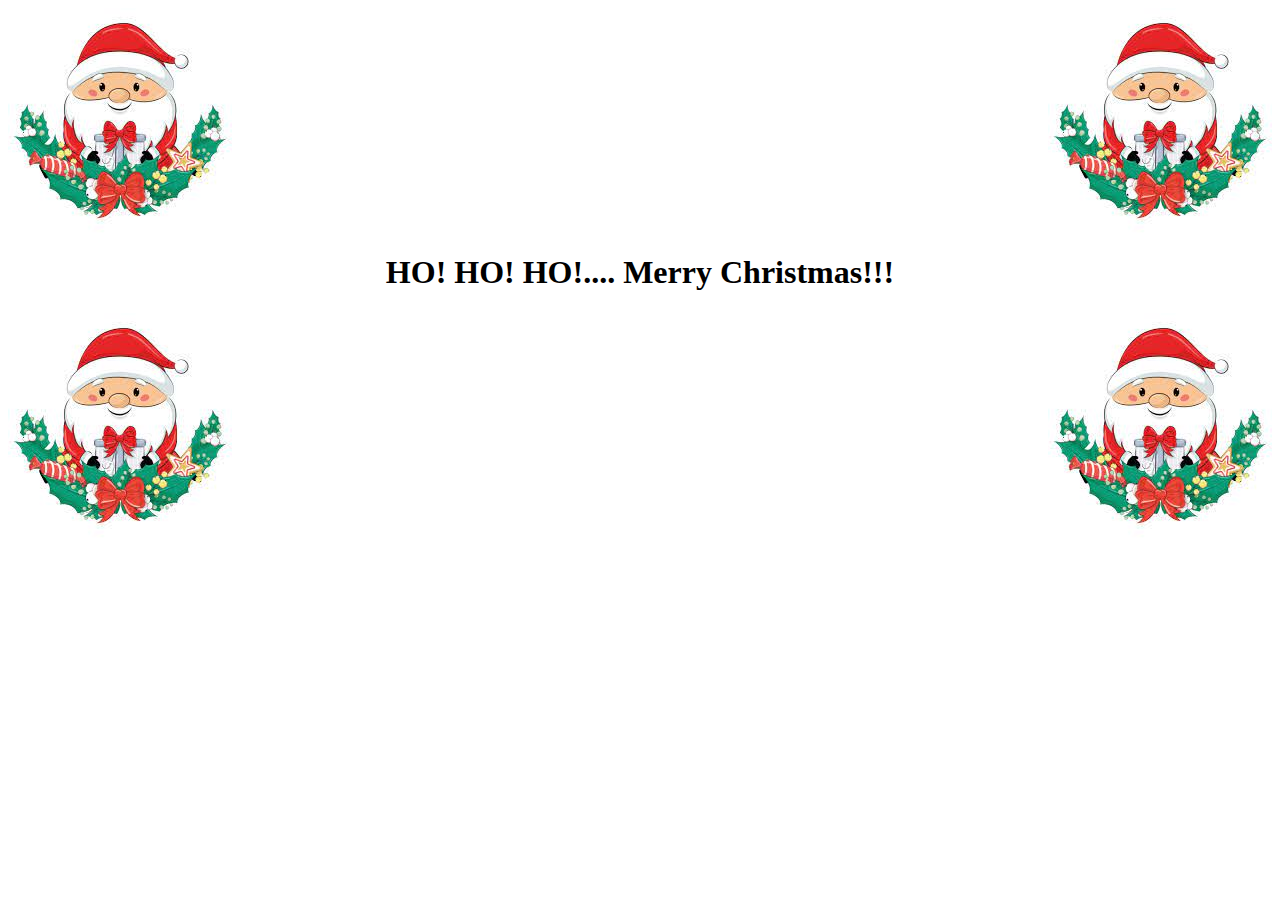
==== html/index.html @ 4a53fc07 "Heading and image added" ====
<!DOCTYPE html>
<html lang="en">

<head>
    <meta charset="UTF-8">
    <meta http-equiv="X-UA-Compatible" content="IE=edge">
    <meta name="viewport" content="width=device-width, initial-scale=1.0">
    <title>Document</title>
</head>

<body>
	<img src="christmas.jpg" alt="image" align=center></img>
	<img src="christmas.jpg" alt="image" align=right></img>

    <h1 align=center>HO! HO! HO!.... Merry Christmas!!!</h1>
    	<img src="christmas.jpg" alt="image" align=center></img>
	<img src="christmas.jpg" alt="image" align=right></img>
</body>

</html>
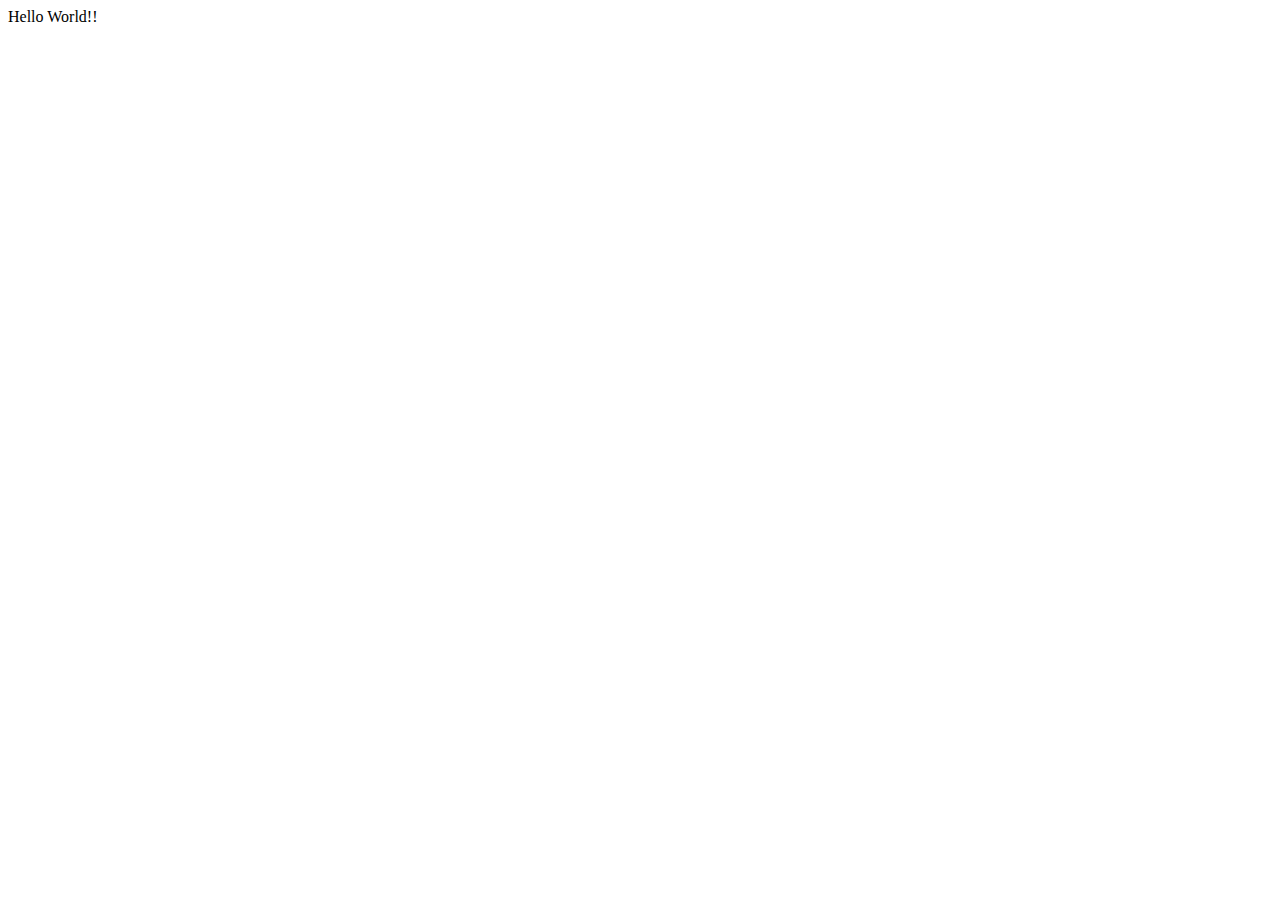
==== commit 8be55988: "practice" ====
--- a/html/index.html
+++ b/html/index.html
@@ -9,12 +9,7 @@
 </head>
 
 <body>
-	<img src="christmas.jpg" alt="image" align=center></img>
-	<img src="christmas.jpg" alt="image" align=right></img>
-
-    <h1 align=center>HO! HO! HO!.... Merry Christmas!!!</h1>
-    	<img src="christmas.jpg" alt="image" align=center></img>
-	<img src="christmas.jpg" alt="image" align=right></img>
+    Hello World!!
 </body>
 
 </html>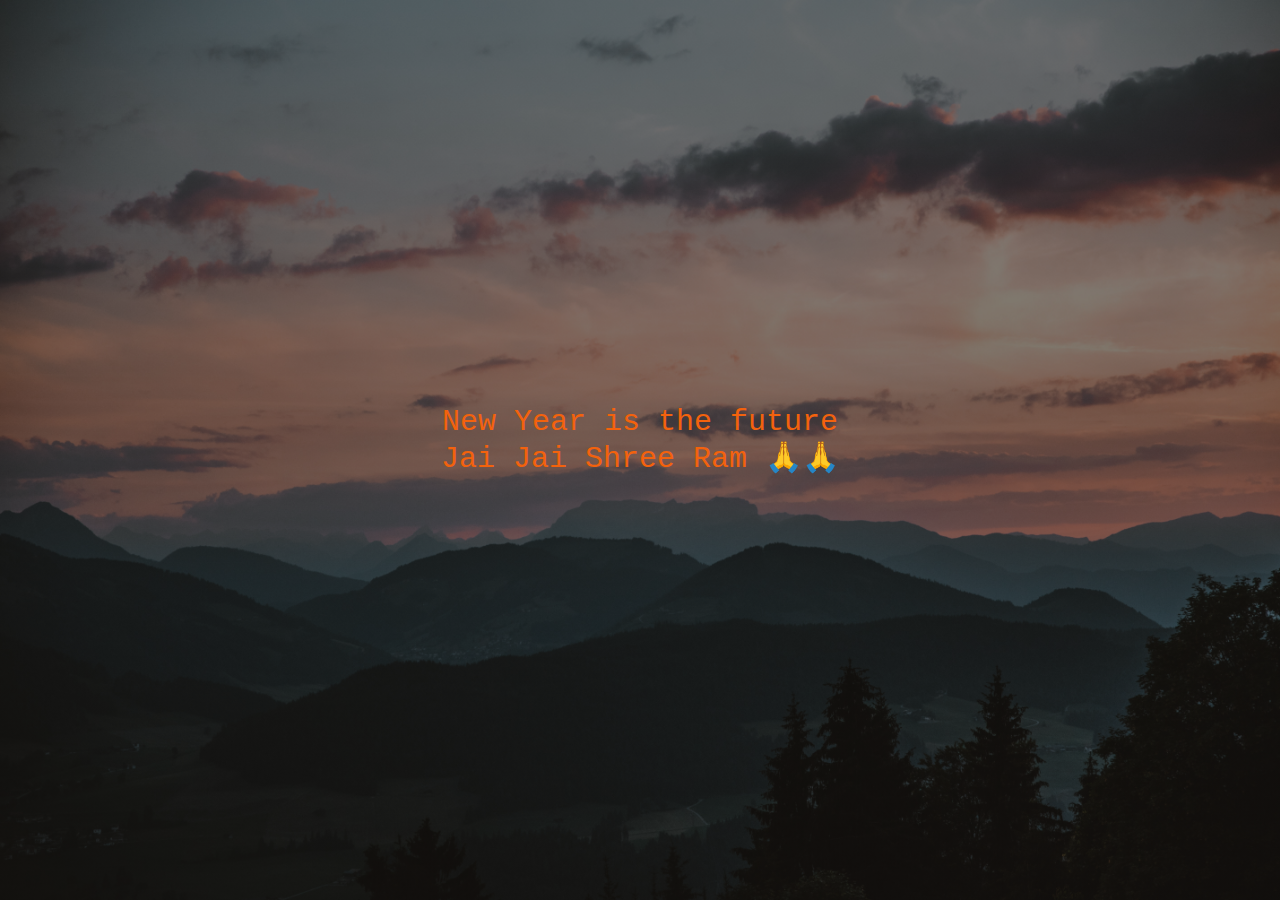
==== commit d4c45147: "Merge branch 'main' of https://github.com/hemantsuteri/web-dev" ====
--- a/html/index.html
+++ b/html/index.html
@@ -2,14 +2,53 @@
 <html lang="en">
 
 <head>
-    <meta charset="UTF-8">
-    <meta http-equiv="X-UA-Compatible" content="IE=edge">
-    <meta name="viewport" content="width=device-width, initial-scale=1.0">
-    <title>Document</title>
+	<meta charset="UTF-8">
+	<meta http-equiv="X-UA-Compatible" content="IE=edge">
+	<meta name="viewport" content="width=device-width, initial-scale=1.0">
+	<title>New Year 2020 too</title>
+	<style>
+		* {
+			margin: 0%;
+			padding: 0%;
+		}
+
+		#background {
+			height: 100vh;
+			width: 100vw;
+			background-image: linear-gradient(rgba(0, 0, 0, 0.5), rgba(0, 0, 0, 0.5)), url('background.jpg');
+			background-position: center;
+			background-size: cover;
+			text-align: center;
+		}
+
+		p {
+			color: #fff;
+			padding-top: 45vh;
+			font-size: 30px;
+			font-family: 'Courier New', Courier, monospace;
+		}
+
+		p:hover {
+			color: rgb(243, 98, 13);
+		}
+	</style>
 </head>
 
 <body>
-    Hello World!!
+	<div id="background">
+		<p>
+			New Year is the future <br>
+			Jai Jai Shree Ram 🙏🙏 <br>
+		</p>
+
+	</div>
+
+	<!-- <img src="christmas.jpg" alt="image" align=center></img>
+	<img src="christmas.jpg" alt="image" align=right></img>
+
+	<h1 align=center>HO! HO! HO!.... Merry Christmas!!!</h1>
+	<img src="christmas.jpg" alt="image" align=center></img>
+	<img src="christmas.jpg" alt="image" align=right></img> -->
 </body>
 
 </html>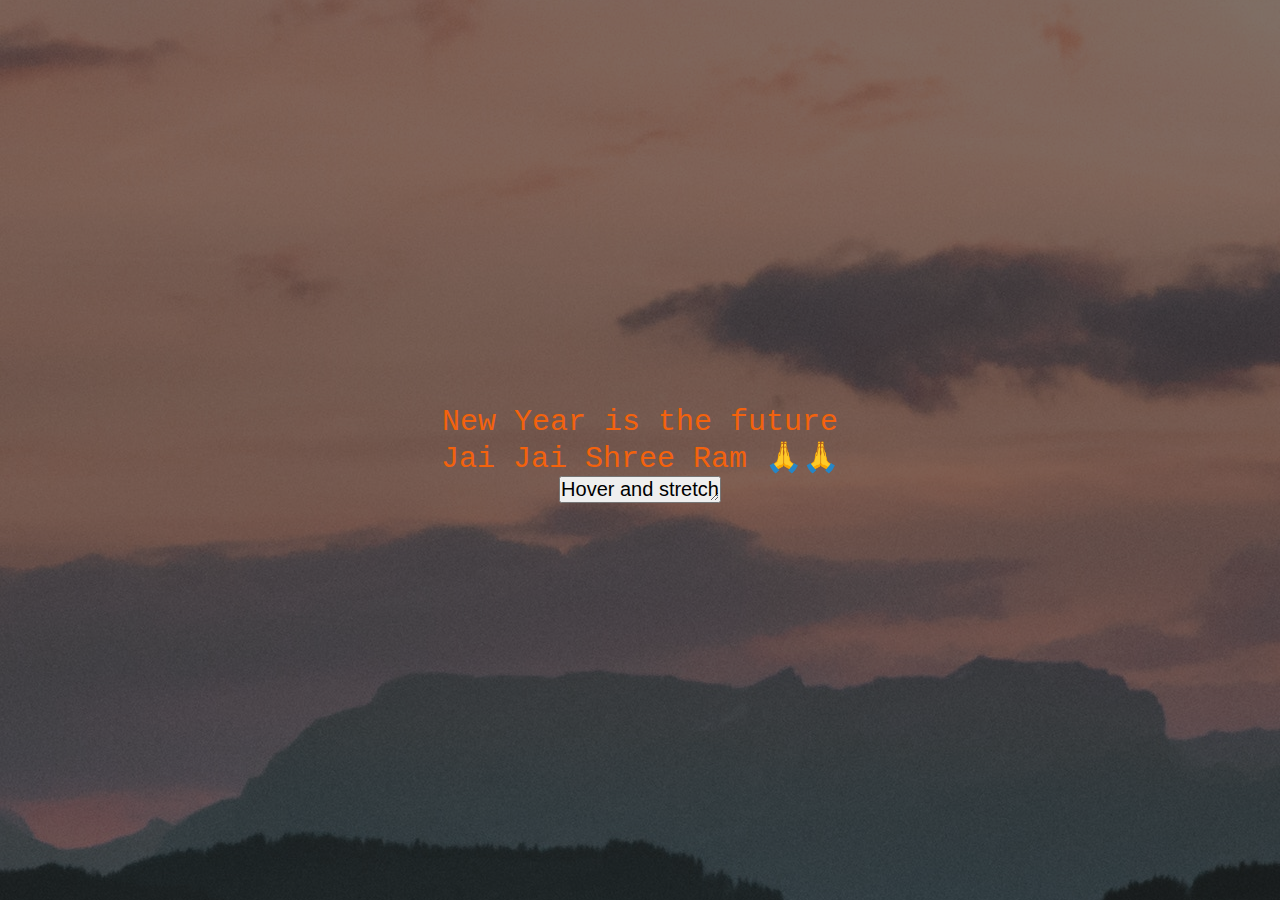
==== commit 9e986bc7: "Favicon and resizable button added" ====
--- a/html/index.html
+++ b/html/index.html
@@ -5,6 +5,8 @@
 	<meta charset="UTF-8">
 	<meta http-equiv="X-UA-Compatible" content="IE=edge">
 	<meta name="viewport" content="width=device-width, initial-scale=1.0">
+	<link href="https://cdn.jsdelivr.net/npm/bootstrap@5.1.3/dist/css/bootstrap.min.css" rel="stylesheet" integrity="sha384-1BmE4kWBq78iYhFldvKuhfTAU6auU8tT94WrHftjDbrCEXSU1oBoqyl2QvZ6jIW3" crossorigin="anonymous">
+	<link rel="icon" href="favicon.png" type="image/icon type">
 	<title>New Year 2020 too</title>
 	<style>
 		* {
@@ -17,7 +19,7 @@
 			width: 100vw;
 			background-image: linear-gradient(rgba(0, 0, 0, 0.5), rgba(0, 0, 0, 0.5)), url('background.jpg');
 			background-position: center;
-			background-size: cover;
+			background-size: resizeable;
 			text-align: center;
 		}
 
@@ -28,6 +30,17 @@
 			font-family: 'Courier New', Courier, monospace;
 		}
 
+        .resizable{
+        	resize:both;
+        	overflow:auto;
+        	font-size: 20px;
+
+        }
+        .resizable:hover{
+        	box-shadow: 10px 10px 0px #ffffff;
+        	top: -5px;
+        	left: -5px;
+        }
 		p:hover {
 			color: rgb(243, 98, 13);
 		}
@@ -35,13 +48,21 @@
 </head>
 
 <body>
+	<script src="https://cdn.jsdelivr.net/npm/bootstrap@5.1.3/dist/js/bootstrap.bundle.min.js" integrity="sha384-ka7Sk0Gln4gmtz2MlQnikT1wXgYsOg+OMhuP+IlRH9sENBO0LRn5q+8nbTov4+1p" crossorigin="anonymous"></script>
+
 	<div id="background">
 		<p>
 			New Year is the future <br>
 			Jai Jai Shree Ram 🙏🙏 <br>
 		</p>
+	
+		<button type="button" class="resizable btn btn-success">
+			Hover and stretch
+
+		</button>
 
 	</div>
+
 
 	<!-- <img src="christmas.jpg" alt="image" align=center></img>
 	<img src="christmas.jpg" alt="image" align=right></img>
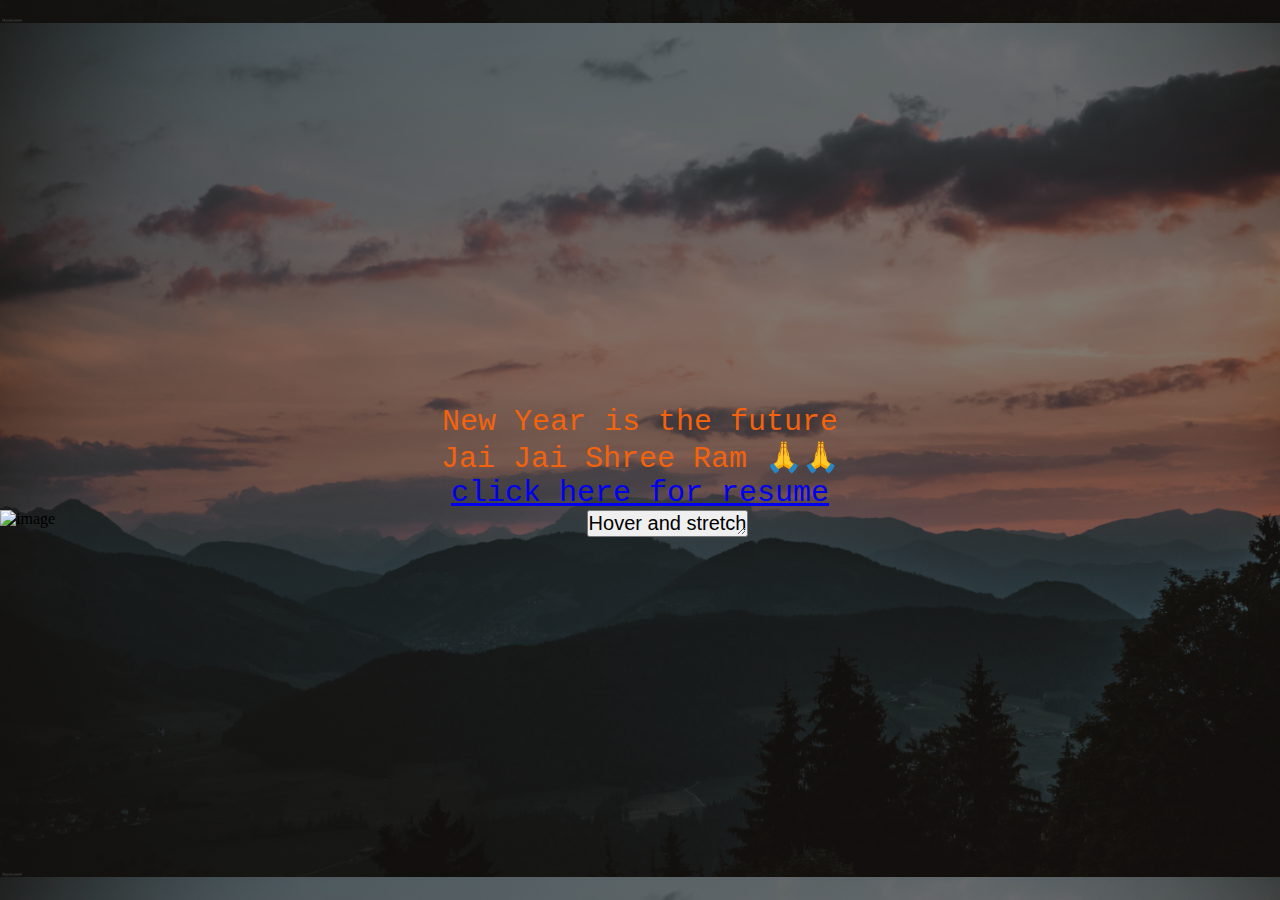
==== commit 4f670bf1: "resume commit 1" ====
--- a/html/index.html
+++ b/html/index.html
@@ -5,22 +5,33 @@
 	<meta charset="UTF-8">
 	<meta http-equiv="X-UA-Compatible" content="IE=edge">
 	<meta name="viewport" content="width=device-width, initial-scale=1.0">
-	<link href="https://cdn.jsdelivr.net/npm/bootstrap@5.1.3/dist/css/bootstrap.min.css" rel="stylesheet" integrity="sha384-1BmE4kWBq78iYhFldvKuhfTAU6auU8tT94WrHftjDbrCEXSU1oBoqyl2QvZ6jIW3" crossorigin="anonymous">
+	<link href="https://cdn.jsdelivr.net/npm/bootstrap@5.1.3/dist/css/bootstrap.min.css" rel="stylesheet"
+		integrity="sha384-1BmE4kWBq78iYhFldvKuhfTAU6auU8tT94WrHftjDbrCEXSU1oBoqyl2QvZ6jIW3" crossorigin="anonymous">
 	<link rel="icon" href="favicon.png" type="image/icon type">
 	<title>New Year 2020 too</title>
 	<style>
 		* {
 			margin: 0%;
 			padding: 0%;
+			/* background-image: linear-gradient(rgba(0, 0, 0, 0.5), rgba(0, 0, 0, 0.5)), url('background.jpg'); */
+			/*background-size: contain;
+			object-fit: contain; 
+			background-repeat: no-repeat; */
+			/* background-position: center;
+  			background-repeat: no-repeat;
+  			background-size: cover; */
 		}
 
 		#background {
 			height: 100vh;
 			width: 100vw;
+			/* background: url(bakgroundjpg) no-repeat center center fixed;  */
+			background-size: cover;
 			background-image: linear-gradient(rgba(0, 0, 0, 0.5), rgba(0, 0, 0, 0.5)), url('background.jpg');
-			background-position: center;
-			background-size: resizeable;
-			text-align: center;
+			background-position:center;   
+			background-size: contain;
+			text-align: center; 
+			object-fit: cover;  
 		}
 
 		p {
@@ -30,17 +41,19 @@
 			font-family: 'Courier New', Courier, monospace;
 		}
 
-        .resizable{
-        	resize:both;
-        	overflow:auto;
-        	font-size: 20px;
+		.resizable {
+			resize: both;
+			overflow: auto;
+			font-size: 20px;
 
-        }
-        .resizable:hover{
-        	box-shadow: 10px 10px 0px #ffffff;
-        	top: -5px;
-        	left: -5px;
-        }
+		}
+
+		.resizable:hover {
+			box-shadow: 10px 10px 0px #ffffff;
+			top: -5px;
+			left: -5px;
+		}
+
 		p:hover {
 			color: rgb(243, 98, 13);
 		}
@@ -48,28 +61,24 @@
 </head>
 
 <body>
-	<script src="https://cdn.jsdelivr.net/npm/bootstrap@5.1.3/dist/js/bootstrap.bundle.min.js" integrity="sha384-ka7Sk0Gln4gmtz2MlQnikT1wXgYsOg+OMhuP+IlRH9sENBO0LRn5q+8nbTov4+1p" crossorigin="anonymous"></script>
+	<script src="https://cdn.jsdelivr.net/npm/bootstrap@5.1.3/dist/js/bootstrap.bundle.min.js"
+		integrity="sha384-ka7Sk0Gln4gmtz2MlQnikT1wXgYsOg+OMhuP+IlRH9sENBO0LRn5q+8nbTov4+1p"
+		crossorigin="anonymous"></script>
 
 	<div id="background">
 		<p>
 			New Year is the future <br>
 			Jai Jai Shree Ram 🙏🙏 <br>
+			<a href="resume.html">click here for resume</a>
 		</p>
-	
+		<img src="abcd.jpg" alt="image" align=left></img>
+		<!-- <img src="christmas.jpg" alt="image" align =left></img>  -->
 		<button type="button" class="resizable btn btn-success">
 			Hover and stretch
 
 		</button>
 
 	</div>
-
-
-	<!-- <img src="christmas.jpg" alt="image" align=center></img>
-	<img src="christmas.jpg" alt="image" align=right></img>
-
-	<h1 align=center>HO! HO! HO!.... Merry Christmas!!!</h1>
-	<img src="christmas.jpg" alt="image" align=center></img>
-	<img src="christmas.jpg" alt="image" align=right></img> -->
 </body>
 
 </html>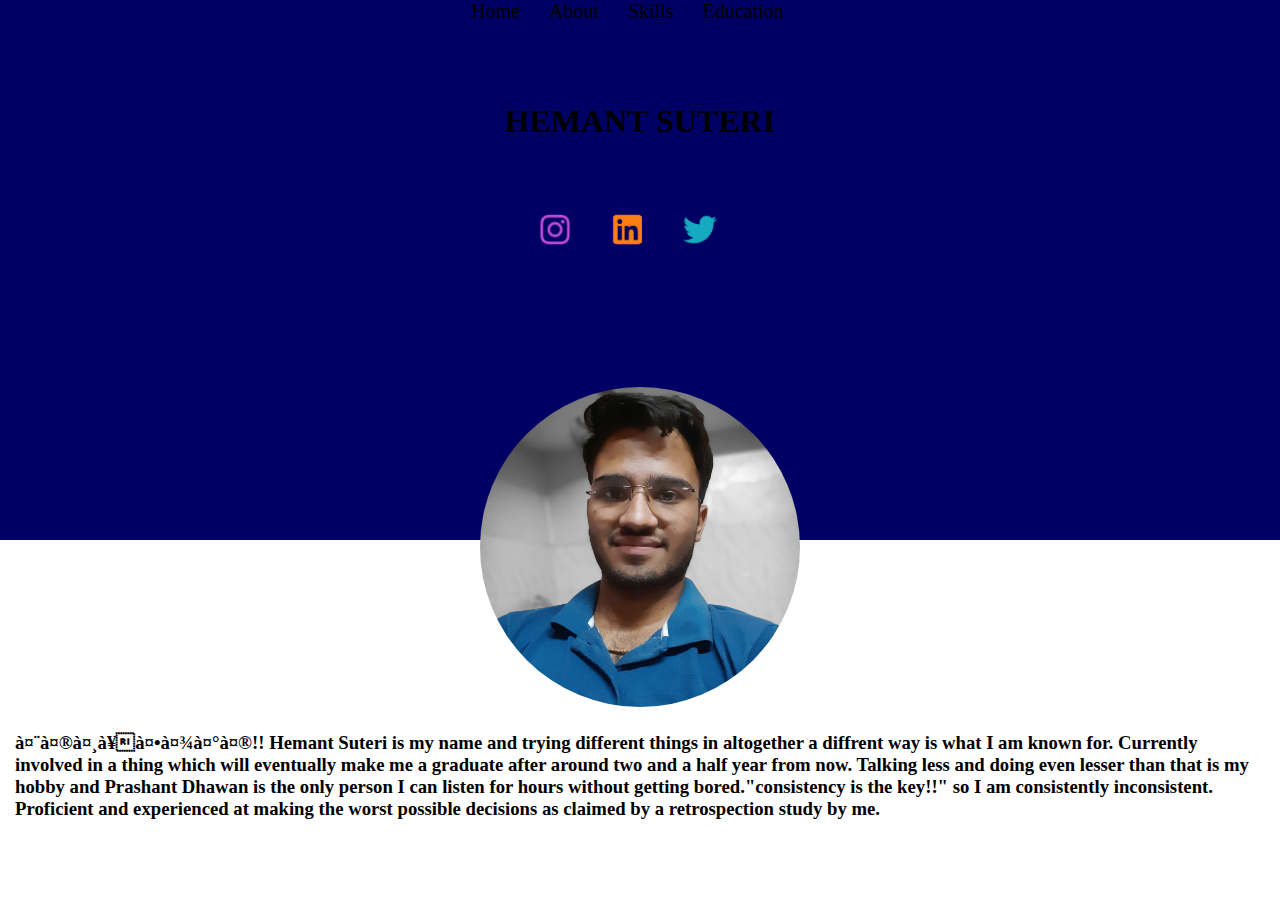
==== commit caeb9c39: "another try" ====
--- a/html/index.html
+++ b/html/index.html
@@ -2,83 +2,85 @@
 <html lang="en">
 
 <head>
-	<meta charset="UTF-8">
-	<meta http-equiv="X-UA-Compatible" content="IE=edge">
-	<meta name="viewport" content="width=device-width, initial-scale=1.0">
-	<link href="https://cdn.jsdelivr.net/npm/bootstrap@5.1.3/dist/css/bootstrap.min.css" rel="stylesheet"
-		integrity="sha384-1BmE4kWBq78iYhFldvKuhfTAU6auU8tT94WrHftjDbrCEXSU1oBoqyl2QvZ6jIW3" crossorigin="anonymous">
-	<link rel="icon" href="favicon.png" type="image/icon type">
-	<title>New Year 2020 too</title>
-	<style>
-		* {
-			margin: 0%;
-			padding: 0%;
-			/* background-image: linear-gradient(rgba(0, 0, 0, 0.5), rgba(0, 0, 0, 0.5)), url('background.jpg'); */
-			/*background-size: contain;
-			object-fit: contain; 
-			background-repeat: no-repeat; */
-			/* background-position: center;
-  			background-repeat: no-repeat;
-  			background-size: cover; */
-		}
-
-		#background {
-			height: 100vh;
-			width: 100vw;
-			/* background: url(bakgroundjpg) no-repeat center center fixed;  */
-			background-size: cover;
-			background-image: linear-gradient(rgba(0, 0, 0, 0.5), rgba(0, 0, 0, 0.5)), url('background.jpg');
-			background-position:center;   
-			background-size: contain;
-			text-align: center; 
-			object-fit: cover;  
-		}
-
-		p {
-			color: #fff;
-			padding-top: 45vh;
-			font-size: 30px;
-			font-family: 'Courier New', Courier, monospace;
-		}
-
-		.resizable {
-			resize: both;
-			overflow: auto;
-			font-size: 20px;
-
-		}
-
-		.resizable:hover {
-			box-shadow: 10px 10px 0px #ffffff;
-			top: -5px;
-			left: -5px;
-		}
-
-		p:hover {
-			color: rgb(243, 98, 13);
-		}
-	</style>
+    <title>Hemant Suteri</title>
+    <link rel="stylesheet" type="text/css" href="styles.css";
+    <meta charset="UTF-8">
+    <meta http-equiv="X-UA-Compatible" content="IE=edge">
+    <meta name="viewport" content="width=device-width, initial-scale=1.0">
+    
 </head>
 
 <body>
-	<script src="https://cdn.jsdelivr.net/npm/bootstrap@5.1.3/dist/js/bootstrap.bundle.min.js"
-		integrity="sha384-ka7Sk0Gln4gmtz2MlQnikT1wXgYsOg+OMhuP+IlRH9sENBO0LRn5q+8nbTov4+1p"
-		crossorigin="anonymous"></script>
+    <header id="body-header">
+        <nav>
+            <ul class="horizontal-list text-center nav-menu">
+                <li>
+                    <a href="#" >Home </a>                     
+                </li> 
+                <li>
+                    <a href="#about" >About </a>                     
+                </li>
+                <li>
+                    <a href="#skills" >Skills </a>                     
+                </li>
+                <li>
+                    <a href="#education" >Education </a>                     
+                </li>
+            </ul>
+        </nav>
+        <br>
+        <br>
+        <br>
+        <br>
+        <div><h1 class="text-center stylish-font" >HEMANT SUTERI</h1></div>
+        <br>
+        <br>
+        <br>
+        <br>
+        <ul class="horizontal-list text-center social-icons" > 
+            <li>
+                <a href="https://www.instagram.com/_hem_ant/">
+                    <img src="icons/instagram.png" alt="instagram" height="35px" > 
+                    </img>
+                </a>
+            </li>
+            <li>
+                <a href="https://www.linkedin.com/in/hemant-suteri" >                     
+                <img src="icons/linkedin.png" alt="linkedin" height="35px"> 
+                </img>
+                </a>
+            </li>
+            <li>
+                <a href="https://twitter.com/Hemantsuteri?t=icltqw7fg4Bi0OdrsWSUgA&s=08" >                     
+                <img src="icons/twitter.png" alt="Twitter" height="35px"> 
+                </img>
+                </a>                     
+            </li>
+        </ul>
+    </header>
+    <main>
 
-	<div id="background">
-		<p>
-			New Year is the future <br>
-			Jai Jai Shree Ram 🙏🙏 <br>
-			<a href="resume.html">click here for resume</a>
-		</p>
-		<img src="abcd.jpg" alt="image" align=left></img>
-		<!-- <img src="christmas.jpg" alt="image" align =left></img>  -->
-		<button type="button" class="resizable btn btn-success">
-			Hover and stretch
+        <section id="about">
+            <div id="my-image">
+            <img src="images/hemant.jpg" alt="photo" height="200px"> </img>
+            </div>
+            <p>
+               <!-- <h3> Lorem Ipsum is simply dummy text of the printing and typesetting industry. Lorem Ipsum has been the industry's standard dummy text ever since the 1500s, when an unknown printer took a galley of type and scrambled it to make a type specimen book. It has survived not only five centuries, but also the leap into electronic typesetting, remaining essentially unchanged. It was popularised in the 1960s with the release of Letraset sheets containing Lorem Ipsum passages, and more recently with desktop publishing software like Aldus PageMaker including versions of Lorem Ipsum.</h3> -->
+                <h3> नमस्कारम!! Hemant Suteri is my name and trying different things in altogether a diffrent way is what I am known for. Currently involved in a thing which will eventually make me a graduate after around two and a half year from now. Talking less and doing even lesser than that is my hobby and Prashant Dhawan is the only person I can listen for hours without getting bored."consistency is the key!!" so I am consistently inconsistent. Proficient and experienced at making the worst possible decisions as claimed by a retrospection study by me. </h3> 
+            </p>
+            </div>
+        </section>
+        <section id="skills">
 
-		</button>
+        </section>
+        <section id="experience">
 
-	</div>
+        </section>
+        <section id="education">
+
+        </section>
+
+    </main>
 </body>
 
 </html>--- a/html/styles.css
+++ b/html/styles.css
@@ -0,0 +1,87 @@
+* {
+  margin: 0px;
+  padding: 0px;
+}
+
+#body-header {
+  height: 60vh;
+  width: 100vw;
+  background-image: url(images/yellow_background2.jpg);
+  background: linear-gradient(rgba(0,0,100,1));
+  opacity: 1;
+  background-position: center;
+  background-size: cover;
+  background-attachment: fixed;
+  
+}
+
+.horizontal-list {
+  list-style: none;
+  padding-left: 0px;
+}
+
+.horizontal-list li {
+  display: inline-block;
+  margin: 0px 25px 8px 0px;
+}
+
+.horizontal-list li a { 
+  font-size: 20px;
+  color: black;
+  font-weight: 200;
+  text-decoration: none;
+}
+
+.nav-menu{
+  transition: color 0.5s, border-bottom 4s;
+}
+
+.horizontal-list li a:hover {
+  color: darkslategray;
+  border-bottom: 1px solid white;
+  text-decoration: none;
+  font-size: 30px;
+  box-shadow:0px 0px 6px 4px blanchedalmond ;
+}
+
+.social-icons li img{
+  border-radius: 50%;
+  height: 35px;
+}
+
+.social-icons li img:hover{
+  transform:scale(2);  
+  box-shadow: 0px 0px 6px 4px blanchedalmond;
+}
+
+.text-center {
+  text-align: center;
+}
+
+.stylish-font{
+  font-family: cursive;
+  color: black;
+}
+
+#about{
+  height: auto;
+  width: 100%;
+  position: relative;
+}
+
+#my-image{
+  height:20rem;
+  width: 20rem;
+  margin: auto;
+  margin-top: -17vh;
+}
+
+#my-image img{
+  height: 100%;
+  width: 100%;
+  border-radius: 50%;
+}
+
+#about h3{
+  margin: 25px 15px 10px 15px;
+}
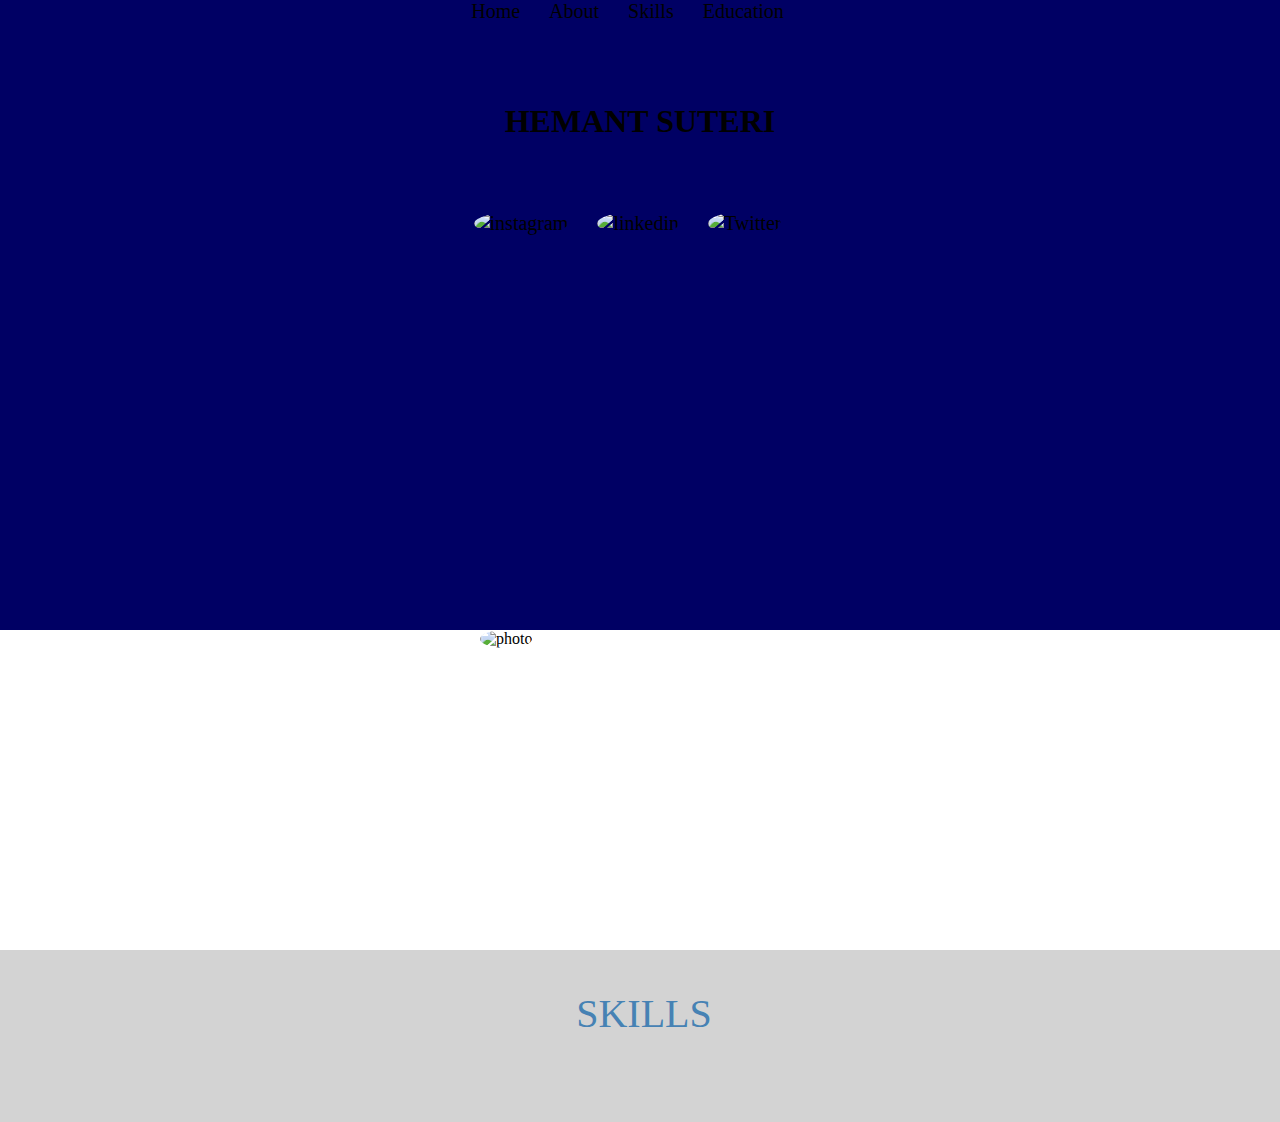
==== commit f7cc46a7: "added section of skills" ====
--- a/html/index.html
+++ b/html/index.html
@@ -7,7 +7,8 @@
     <meta charset="UTF-8">
     <meta http-equiv="X-UA-Compatible" content="IE=edge">
     <meta name="viewport" content="width=device-width, initial-scale=1.0">
-    
+    <script src="https://kit.fontawesome.com/f1e93c9b16.js" crossorigin="anonymous"></script>
+    <!-- <link rel="stylesheet" href="https://cdnjs.cloudflare.com/ajax/libs/font-awesome/4.7.0/css/font-awesome.min.css"> -->
 </head>
 
 <body>
@@ -26,7 +27,7 @@
                 <li>
                     <a href="#education" >Education </a>                     
                 </li>
-            </ul>
+             </ul>
         </nav>
         <br>
         <br>
@@ -66,12 +67,23 @@
             </div>
             <p>
                <!-- <h3> Lorem Ipsum is simply dummy text of the printing and typesetting industry. Lorem Ipsum has been the industry's standard dummy text ever since the 1500s, when an unknown printer took a galley of type and scrambled it to make a type specimen book. It has survived not only five centuries, but also the leap into electronic typesetting, remaining essentially unchanged. It was popularised in the 1960s with the release of Letraset sheets containing Lorem Ipsum passages, and more recently with desktop publishing software like Aldus PageMaker including versions of Lorem Ipsum.</h3> -->
-                <h3> नमस्कारम!! Hemant Suteri is my name and trying different things in altogether a diffrent way is what I am known for. Currently involved in a thing which will eventually make me a graduate after around two and a half year from now. Talking less and doing even lesser than that is my hobby and Prashant Dhawan is the only person I can listen for hours without getting bored."consistency is the key!!" so I am consistently inconsistent. Proficient and experienced at making the worst possible decisions as claimed by a retrospection study by me. </h3> 
+                <!-- <h3> नमस्कारम!! Hemant Suteri is my name and trying different things in altogether a diffrent way is what I am known for. Currently involved in a thing which will eventually make me a graduate after around two and a half year from now. Talking less and doing even lesser than that is my hobby and Prashant Dhawan is the only person I can listen for hours without getting bored."consistency is the key!!" so I am consistently inconsistent. Proficient and experienced at making the worst possible decisions as claimed by a retrospection study by me. </h3>  -->
             </p>
             </div>
         </section>
         <section id="skills">
+            <h1 class="section-heading mb75px text-center">
+                <span>
+                    <i class="fas fa-chalkboard-teacher"></i>
+                </span>
+                <span>SKILLS</span>
+            </h1>
+            <div class="skills-display ">
+            <div class="skill-progress">
 
+            </div>
+            </div>
+            </div>
         </section>
         <section id="experience">
 
@@ -83,4 +95,7 @@
     </main>
 </body>
 
-</html>+</html>
+
+
+<!-- line number 69 commented -->--- a/html/styles.css
+++ b/html/styles.css
@@ -3,8 +3,9 @@
   padding: 0px;
 }
 
+/* header */
 #body-header {
-  height: 60vh;
+  height: 70vh;
   width: 100vw;
   background-image: url(images/yellow_background2.jpg);
   background: linear-gradient(rgba(0,0,100,1));
@@ -63,6 +64,44 @@
   color: black;
 }
 
+#about h3{
+  margin: 25px 15px 10px 15px;
+}
+
+
+
+/* Section class */
+
+
+
+section:nth-child(2n){
+  background-color: lightgray;
+}
+
+section:nth-child(2n+1){
+  background-color: white;
+}
+
+.section-heading span{
+  font-size: 40px;
+  color: steelblue;
+  display: inline-block;
+  padding-top: 10px;
+  margin-right: 0.5rem;
+}
+
+section{
+  width: 100%;
+  display: flex;
+  flex-direction: column;
+  align-items: center;
+}
+
+
+/* about section*/
+
+
+
 #about{
   height: auto;
   width: 100%;
@@ -73,15 +112,38 @@
   height:20rem;
   width: 20rem;
   margin: auto;
-  margin-top: -17vh;
 }
 
 #my-image img{
   height: 100%;
   width: 100%;
   border-radius: 50%;
+  margin-top: -17vh;
+  border-width: 50px;
 }
 
-#about h3{
-  margin: 25px 15px 10px 15px;
+.section-heading{
+  width: auto;
+  padding: 20px 10px 10px ;
+  margin: 10px auto;
+  font-weight: 400;
 }
+
+.mb75px{
+  margin-bottom: 75px;
+}
+
+
+/* skills section */
+ 
+
+.skills-display{
+  width: 70%;
+  /* height: 100px; */
+  /* border: 2px solid black; */
+  display: flex;
+  flex-wrap: wrap;
+  justify-content: space-between;
+}
+
+/* line number 8 edited */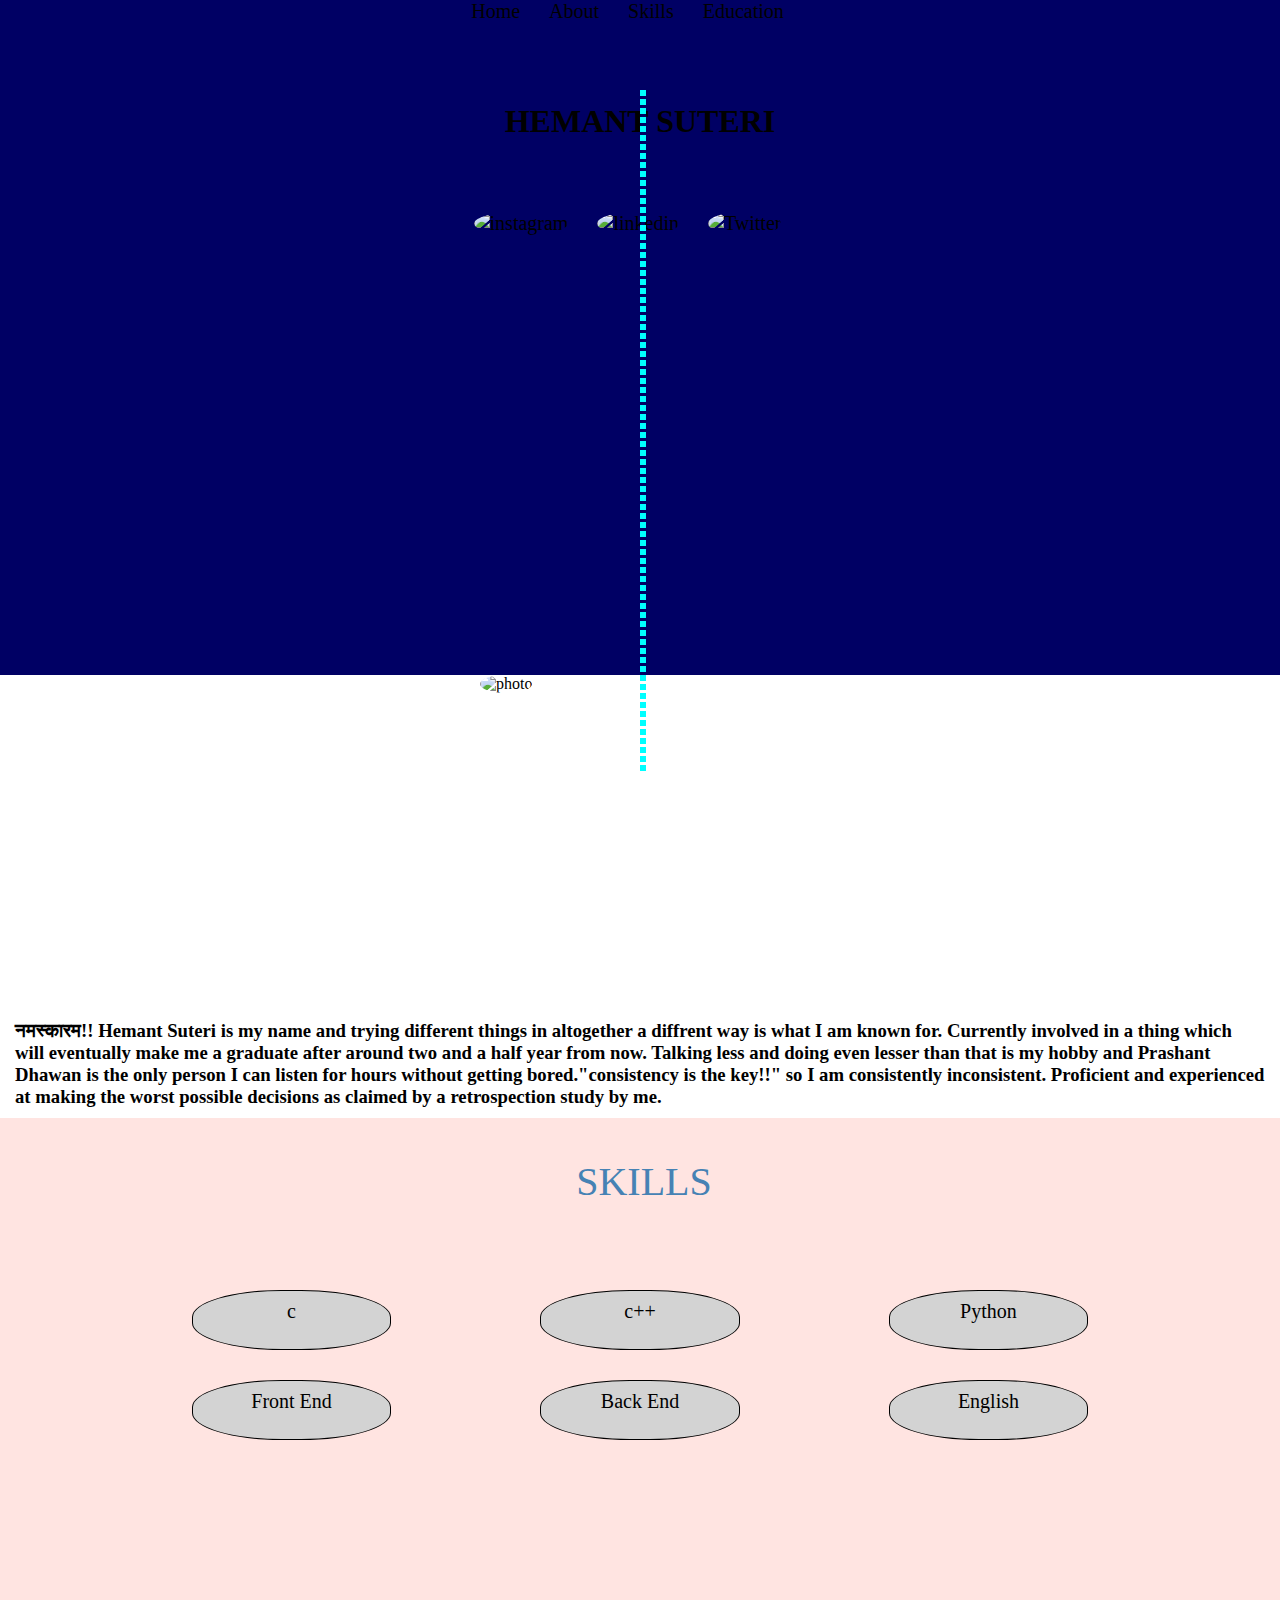
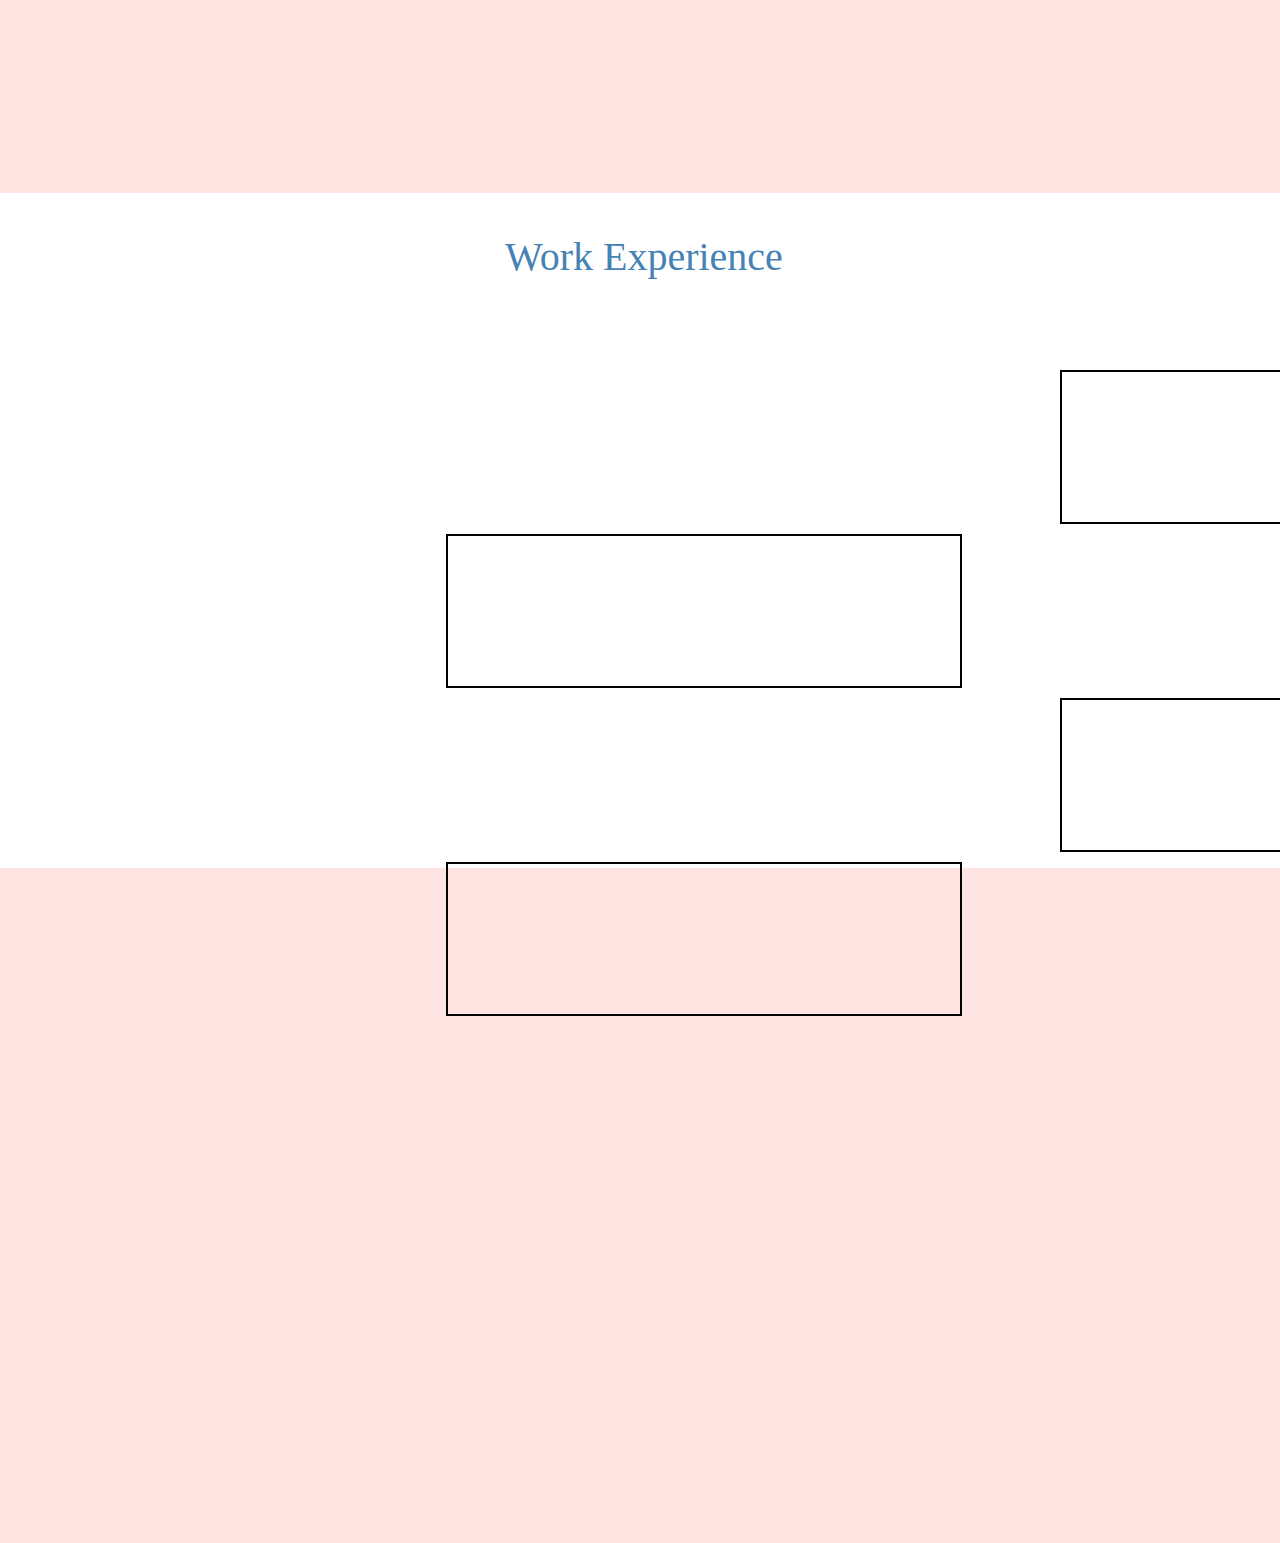
==== commit 1af7de2c: "commit" ====
--- a/html/index.html
+++ b/html/index.html
@@ -1,9 +1,10 @@
+
 <!DOCTYPE html>
 <html lang="en">
 
 <head>
     <title>Hemant Suteri</title>
-    <link rel="stylesheet" type="text/css" href="styles.css";
+    <link rel="stylesheet" type="text/css" href="styles.css">
     <meta charset="UTF-8">
     <meta http-equiv="X-UA-Compatible" content="IE=edge">
     <meta name="viewport" content="width=device-width, initial-scale=1.0">
@@ -50,7 +51,7 @@
                 <img src="icons/linkedin.png" alt="linkedin" height="35px"> 
                 </img>
                 </a>
-            </li>
+            </li>  
             <li>
                 <a href="https://twitter.com/Hemantsuteri?t=icltqw7fg4Bi0OdrsWSUgA&s=08" >                     
                 <img src="icons/twitter.png" alt="Twitter" height="35px"> 
@@ -67,7 +68,7 @@
             </div>
             <p>
                <!-- <h3> Lorem Ipsum is simply dummy text of the printing and typesetting industry. Lorem Ipsum has been the industry's standard dummy text ever since the 1500s, when an unknown printer took a galley of type and scrambled it to make a type specimen book. It has survived not only five centuries, but also the leap into electronic typesetting, remaining essentially unchanged. It was popularised in the 1960s with the release of Letraset sheets containing Lorem Ipsum passages, and more recently with desktop publishing software like Aldus PageMaker including versions of Lorem Ipsum.</h3> -->
-                <!-- <h3> नमस्कारम!! Hemant Suteri is my name and trying different things in altogether a diffrent way is what I am known for. Currently involved in a thing which will eventually make me a graduate after around two and a half year from now. Talking less and doing even lesser than that is my hobby and Prashant Dhawan is the only person I can listen for hours without getting bored."consistency is the key!!" so I am consistently inconsistent. Proficient and experienced at making the worst possible decisions as claimed by a retrospection study by me. </h3>  -->
+                <h3> नमस्कारम!! Hemant Suteri is my name and trying different things in altogether a diffrent way is what I am known for. Currently involved in a thing which will eventually make me a graduate after around two and a half year from now. Talking less and doing even lesser than that is my hobby and Prashant Dhawan is the only person I can listen for hours without getting bored."consistency is the key!!" so I am consistently inconsistent. Proficient and experienced at making the worst possible decisions as claimed by a retrospection study by me. </h3> 
             </p>
             </div>
         </section>
@@ -79,23 +80,52 @@
                 <span>SKILLS</span>
             </h1>
             <div class="skills-display ">
-            <div class="skill-progress">
-
+            <div class="skill-progress c-language">
+                c
             </div>
+            <div class="skill-progress c-plus-plus">
+                c++
             </div>
+            <div class="skill-progress Python">
+                Python
             </div>
+            <div class="break">
+            </div>
+            <div class="skill-progress Front-End">
+                Front End
+            </div>
+            <div class="skill-progress Back-End">
+                Back End
+            </div>
+            <div class="skill-progress English">
+                English
+            </div>
+            </div>        
+        </div>
         </section>
         <section id="experience">
-
+            <h1 class="section-heading mb75px">
+                <span>
+                    <i class="fas fa-briefcase"></i>
+                </span>
+                <span>Work Experience</span>
+            </h1>
+            <div class="timeline-box">
+            </div>
+            <div class="timeline-box">
+            </div>
+            <div class="timeline-box">
+            </div>
+            <div class="timeline-box">
+            </div>
+            <div class="timeline-divider">
+                <div class="timeline-traveller">
+                    <i class="fas fa-plane"></i>
+                </div>
+            </div>
         </section>
         <section id="education">
 
         </section>
 
-    </main>
-</body>
-
-</html>
-
-
-<!-- line number 69 commented -->+    </main>--- a/html/styles.css
+++ b/html/styles.css
@@ -5,15 +5,14 @@
 
 /* header */
 #body-header {
-  height: 70vh;
+  height: 75vh;
   width: 100vw;
   background-image: url(images/yellow_background2.jpg);
-  background: linear-gradient(rgba(0,0,100,1));
+  background: linear-gradient(rgba(0, 0, 100, 1));
   opacity: 1;
   background-position: center;
   background-size: cover;
   background-attachment: fixed;
-  
 }
 
 .horizontal-list {
@@ -26,14 +25,14 @@
   margin: 0px 25px 8px 0px;
 }
 
-.horizontal-list li a { 
+.horizontal-list li a {
   font-size: 20px;
   color: black;
   font-weight: 200;
   text-decoration: none;
 }
 
-.nav-menu{
+.nav-menu {
   transition: color 0.5s, border-bottom 4s;
 }
 
@@ -42,16 +41,16 @@
   border-bottom: 1px solid white;
   text-decoration: none;
   font-size: 30px;
-  box-shadow:0px 0px 6px 4px blanchedalmond ;
-}
-
-.social-icons li img{
+  box-shadow: 0px 0px 6px 4px blanchedalmond;
+}
+
+.social-icons li img {
   border-radius: 50%;
   height: 35px;
 }
 
-.social-icons li img:hover{
-  transform:scale(2);  
+.social-icons li img:hover {
+  transform: scale(2);
   box-shadow: 0px 0px 6px 4px blanchedalmond;
 }
 
@@ -59,30 +58,26 @@
   text-align: center;
 }
 
-.stylish-font{
+.stylish-font {
   font-family: cursive;
   color: black;
 }
 
-#about h3{
+#about h3 {
   margin: 25px 15px 10px 15px;
 }
 
-
-
 /* Section class */
 
-
-
-section:nth-child(2n){
-  background-color: lightgray;
-}
-
-section:nth-child(2n+1){
+section:nth-child(2n) {
+  background-color:mistyrose;
+}
+
+section:nth-child(2n + 1) {
   background-color: white;
 }
 
-.section-heading span{
+.section-heading span {
   font-size: 40px;
   color: steelblue;
   display: inline-block;
@@ -90,31 +85,33 @@
   margin-right: 0.5rem;
 }
 
-section{
+section {
   width: 100%;
+  height: 75vh;
   display: flex;
   flex-direction: column;
   align-items: center;
 }
 
+section:target {
+  background-color: cornflowerblue;
+}
 
 /* about section*/
 
-
-
-#about{
+#about {
   height: auto;
   width: 100%;
   position: relative;
 }
 
-#my-image{
-  height:20rem;
+#my-image {
+  height: 20rem;
   width: 20rem;
   margin: auto;
 }
 
-#my-image img{
+#my-image img {
   height: 100%;
   width: 100%;
   border-radius: 50%;
@@ -122,28 +119,155 @@
   border-width: 50px;
 }
 
-.section-heading{
+.section-heading {
   width: auto;
-  padding: 20px 10px 10px ;
+  padding: 20px 10px 10px;
   margin: 10px auto;
   font-weight: 400;
 }
 
-.mb75px{
+.mb75px {
   margin-bottom: 75px;
 }
 
-
 /* skills section */
- 
-
-.skills-display{
+
+.skills-display {
   width: 70%;
-  /* height: 100px; */
-  /* border: 2px solid black; */
+  height: 100px; 
+
+  /* background-color: rgb(192, 192, 192); */
+  /* width: 80%; */
+  /* border-radius: 15px; */
+
   display: flex;
   flex-wrap: wrap;
+  flex-direction: row;
   justify-content: space-between;
 }
-
-/* line number 8 edited */+/* 
+#skills-display div{
+  margin-left: 10px;
+  height: 30%;
+  width: 28%;
+  display: flex;
+  flex-wrap: nowrap;
+}
+
+#coloured{
+  background-color: tomato;
+}
+
+#plain{
+  background-color: violet;
+} */
+
+#div1{
+  display: flex;
+  color: blue;
+  width: 50%;
+  height: 100%;
+  background-color: whitesmoke;
+}
+
+.skill-progress {
+  margin-bottom: 30px;
+  width: 20%;
+  max-width: 20%;
+  border: 1px solid #000000;
+  display: inline-block;
+  justify-content: space-around;
+  border-radius: 45%;
+  display: flex;
+
+
+background-color: lightgray;
+  /* background-color: rgb(116, 194, 92); */
+  color: black;
+  padding: 1%;
+  height: 40px;
+  font-size: 20px;
+} 
+
+
+/* #skills-display{
+  height: 75vh;
+  width: 75vw;
+  background-color: turquoise;
+  display: flex;
+  /* max-width: 20%; */
+  border: 1px solid black;
+  display: inline-block;
+  justify-content: space-around;
+
+} */
+
+.c-language div{
+  display: flex;
+  height: 100%;
+  width: 30%;
+}
+
+
+/* .skills-display div {
+  width: 30%;
+  background-color: rgb(116, 194, 92);
+} 
+
+.c-plus-plus{
+  width:30%;
+} */
+
+.break {
+  flex-basis: 100%;
+  width: 0px;
+}
+
+
+/* /////////////////////////////////////////  */
+/* work expeerience */
+
+.timeline{
+  position: relative;
+  width: 75%;
+  border: 2px solid black;
+}
+
+.timeline-box{ 
+  position: relative;
+  margin: 5px;
+  width: 40%;
+  left: 5%;
+  min-height: 150px;
+  border: 2px solid black;
+}
+
+.timeline-box:nth-child(2n){
+  left: 53%;
+}
+
+.timeline-box::after{
+  content: '';
+  border-radius: 50%;
+  width: 0.5rem;
+  height: 00.5rem;
+  background-color: red;
+}
+
+.timeline-divider{
+  position: absolute;
+  height: 75%;
+  width: 0;
+  border: 3px dashed cyan;
+  top: 10%;
+  left: 50%;
+}
+
+.timeline-traveller{
+  position: sticky;
+  top: 25%;
+  transform: rotate(90deg);
+}
+
+
+/*           //////////////////////////////////          */